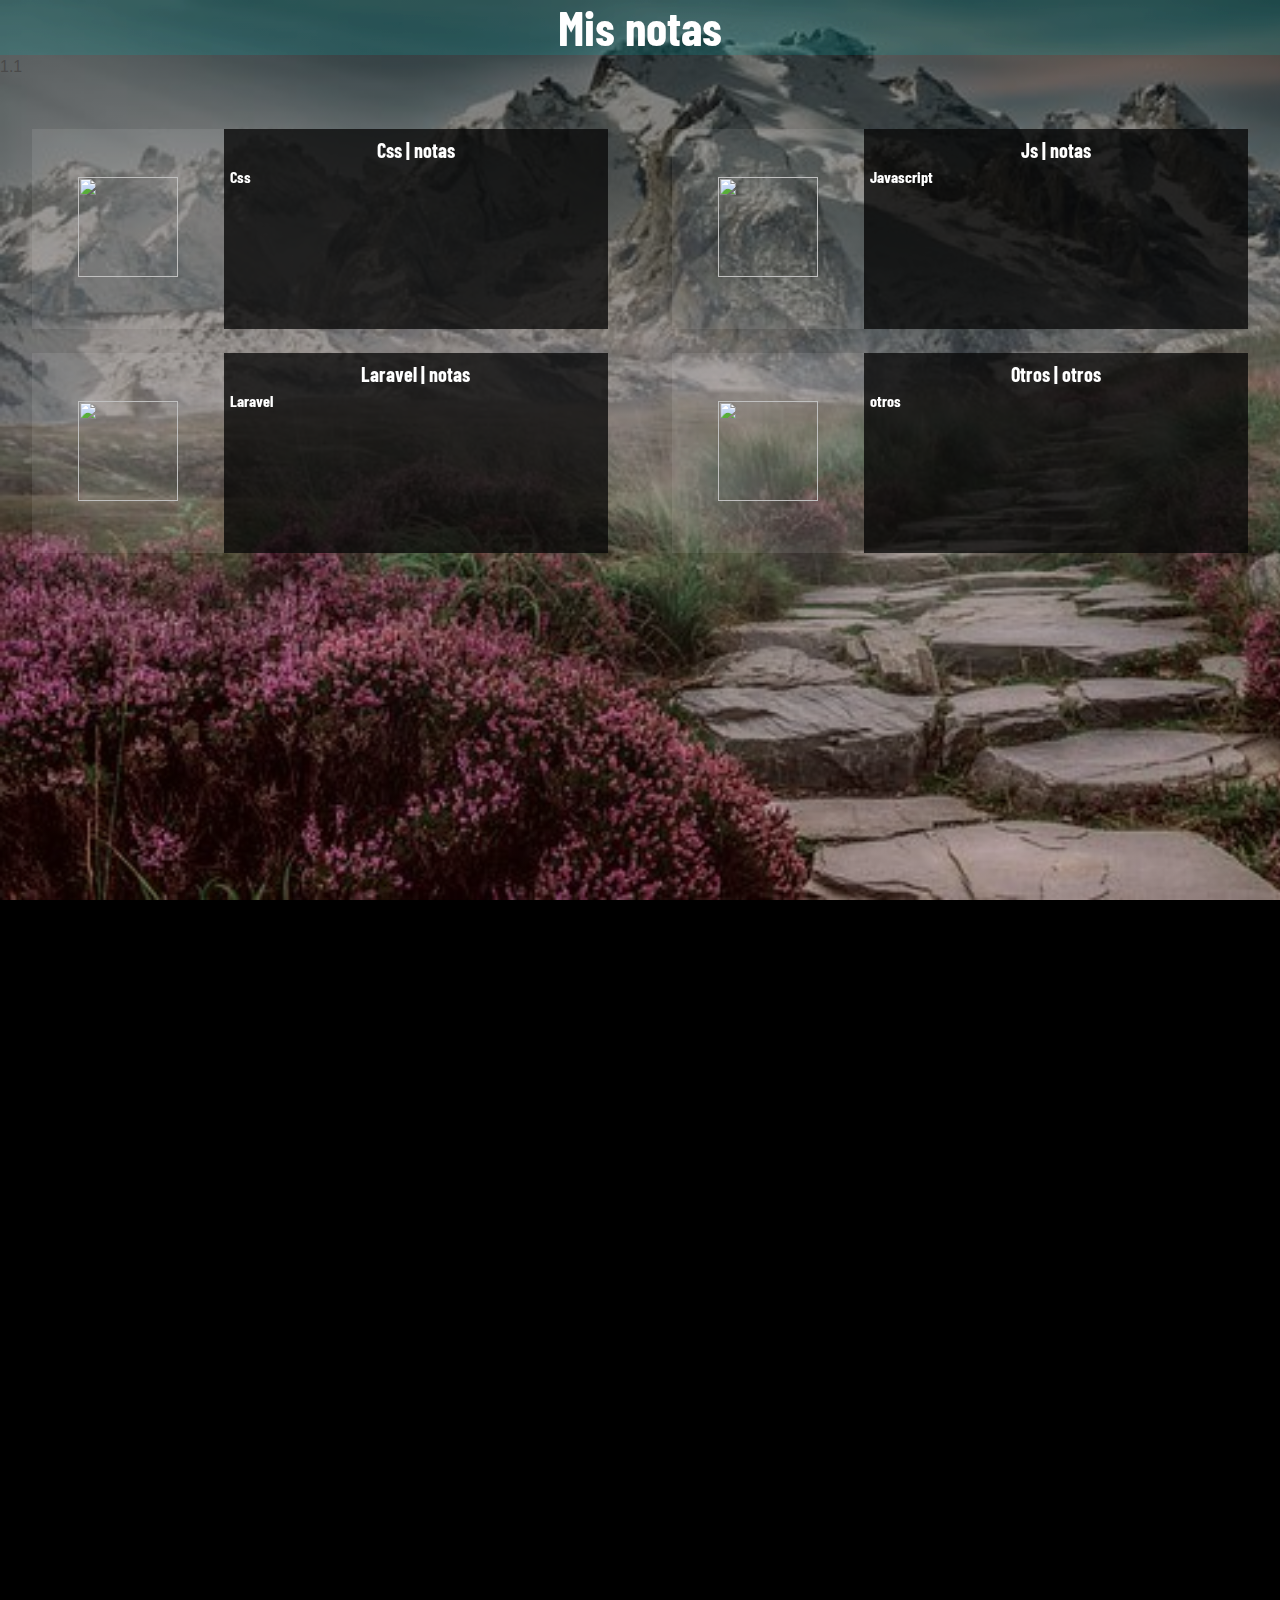
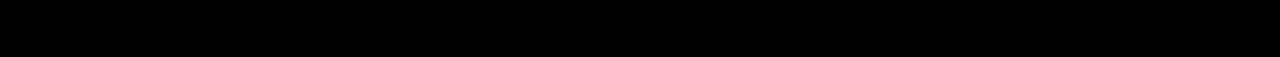
==== index.html @ 781b7498 "bbbbbb" ====
<!DOCTYPE html>
<html lang="es">

<head>
    <meta charset="UTF-8">
    <meta name="viewport" content="width=device-width, initial-scale=1.0">
    <title>LtP</title>
    <link rel="stylesheet" href="css/bulma.min.css">
    <link rel="stylesheet" href="css/fonts.css">
    <link rel="stylesheet" href="css/index.css">

    <link rel="manifest" href="manifest.json">
</head>

<body>

    <div class="hero">

        <div class="hero-body">
            <!-- #region -->
            <div class="hero-head ">

            </div>
            <a href="">
                <div class="titulo ">
                    <h1 class="">Mis notas</h1>
                </div>
            </a>

<p>1.1</p>
            <div class="hero-section block1 ">
                <div class="columns is-gapless  is-multiline">
                    <div class="column  is-6-fullhd is-6-desktop  is-12-tablet  is-12-mobile ">
                        <a href="https://francobg1.github.io/CSS-estudio/">
                            <div class="r-cuadros">

                                <div class="columns is-gapless is-multiline">
                                    <div class="column m-t is-4-fullhd is-4-desktop  is-4-tablet  is-12-mobile ">
                                        <img class="centrar" src="https://www.picuino.com/_images/css3-logo.png" alt="">
                                    </div>
                                    <div class="column m-t nota  is-8-fullhd is-8-desktop  is-8-tablet  is-12-mobile ">
                                        <div class="">
                                            <h1>Css | notas</h1>
                                            <p>Css</p>
                                        </div>
                                    </div>

                                </div>

                            </div>
                        </a>
                    </div>
                    <div class="column is-6-fullhd is-6-desktop  is-12-tablet  is-12-mobile ">
                        <a href="https://francobg1.github.io/Js-estudio/">
                            <div class="r-cuadros">

                                <div class="columns is-gapless is-multiline">
                                    <div class="column m-t  is-4-fullhd is-4-desktop  is-4-tablet  is-12-mobile ">
                                        <img class="centrar" src="https://upload.wikimedia.org/wikipedia/commons/thumb/9/99/Unofficial_JavaScript_logo_2.svg/480px-Unofficial_JavaScript_logo_2.svg.png"
                                        alt="">
                                    </div>
                                    <div class="column m-t nota  is-8-fullhd is-8-desktop  is-8-tablet  is-12-mobile ">
                                        <div class="">
                                            <h1>Js | notas</h1>
                                            <p>Javascript</p>

                                        </div>
                                    </div>

                                </div>
                            </div>
                        </a>
                    </div>

                </div>
                <div class="columns is-gapless is-multiline">
                    <div class="column  is-6-fullhd is-6-desktop  is-12-tablet  is-12-mobile ">
                        <a href="https://francobg1.github.io/Estudio_Laravel/">
                            <div class="r-cuadros">

                                <div class="columns is-gapless is-multiline">
                                    <div class="column m-t is-4-fullhd is-4-desktop  is-4-tablet  is-12-mobile ">
                                        <img class="centrar" src="https://twodayweb.ru/wp-content/uploads/2016/02/LARAVEL.png" alt="">
                                    </div>
                                    <div class="column m-t nota  is-8-fullhd is-8-desktop  is-8-tablet  is-12-mobile ">
                                        <div class="">
                                            <h1>Laravel | notas</h1>
                                            <p>Laravel</p>
                                        </div>
                                    </div>

                                </div>

                            </div>
                        </a>
                    </div>
                    <div class="column is-6-fullhd is-6-desktop  is-12-tablet  is-12-mobile ">
                        <a href="https://francobg1.github.io/staticnodejs/">
                            <div class="r-cuadros">

                                <div class="columns is-gapless is-multiline">
                                    <div class="column m-t is-4-fullhd is-4-desktop  is-4-tablet  is-12-mobile ">
                                        <img class="centrar" src="https://currofacil.com/imagenes_de_empleos/2019/03/icono_otros2.gif" alt="">
                                    </div>
                                    <div class="column m-t nota  is-8-fullhd is-8-desktop  is-8-tablet  is-12-mobile ">
                                        <div class="">
                                            <h1>Otros | otros</h1>
                                            <p>otros</p>
                                        </div>
                                    </div>


                                </div>
                            </div>
                        </a>
                    </div>

                </div>
            </div>



            <br>
            <br>
            <br>
            <br>
            <br>
            <br>
            <br>
            <br>
            <br>
            <br>
            <br>
            <br>
            <br>
            <br>
            <br>
            <br>
            <br>
            <br>
            <br>
            <br>
            <br>
            <br>
            <br>
            <br>
            <br>
            <br>
            <br>
            <br>
            <br>
            <br>
            <br>
            <br>
            <br>
            <br>
            <br>
            <br>
            <br>
            <br>
            <br>
            <br>
            <br>
            <br>
            <br>
            <br>
            <br>
            <br>
        </div>
    </div>
    <!--Fin bloques
    
       <h1>Animaciones</h1>
                          <p>@keyframes example { <br>
                            from {background-color: red;} <br>
                            to {background-color: yellow;} <br>
                          } <br>
                          <br>
                          /* The element to apply the animation to */ <br>
                          div { <br>
                            width: 100px; <br>
                            height: 100px; <br>
                            background-color: red; <br>
                            animation-name: example; <br>
                            animation-duration: 4s; <br>
                          }</p>
    -->



</body>

</html>
---- css/fonts.css ----
@font-face {
    font-family: 'Barlow Condensed';
    src: url('../fonts/BarlowCondensed-Bold.woff2') format('woff2'), url('../fonts/BarlowCondensed-Light.woff') format('woff');
    font-weight: 300;
    font-style: normal;
    font-display: swap;
}

@font-face {
    font-family: 'Barlow Condensed';
    src: url('../fonts/BarlowCondensed-Bold.woff2') format('woff2'), url('../fonts/BarlowCondensed-Bold.woff') format('woff');
    font-weight: bold;
    font-style: normal;
    font-display: swap;
}
---- css/index.css ----
.m {
    border: 1px solid rgba(128, 255, 0, 0.521);
}
.m-t{
    border: 1px solid rgba(212, 224, 199, 0);

}

.centrar {
    display: block;
    margin-left: auto;
    margin-right: auto;
}

body {
    /*
     padding-top: 10px;
    padding-left: 10px;
    padding-right: 10px;
    padding-bottom: 20px;
    */
    padding: 0px;
    margin: 0px;
}

.hero {
    height: 100%;
    width: 100%;
}

.hero-head {
    height: 55px;
    width: 100%;
    opacity: 0.5;
    background-color: #00a1a173;
    backdrop-filter: blur(0px);
}

.titulo {
    position: absolute;
    top: 0;
    width: 100%;
    opacity: 1 !important;
    text-align: center;
}

.titulo h1 {
    font-size: 3em;
    font-family: 'Barlow Condensed', sans-serif;
    font-weight: bold !important;
    color: white;
    font-weight: 600;
    line-height: 1.125;
}

.hero-body {
    height: 100%;
    width: 100%;
    padding: 0px;
    background-color: black;
    background-image: linear-gradient( rgba(0, 0, 0, 0.5), rgba(63, 0, 0, 0.233)), url(../img/wall-1.jpg);
    background-size: cover;
    background-repeat: no-repeat;
    background-attachment: fixed;
}

.columns {
    padding: 0px;
    margin: 0px;
    height: auto;
    width: auto;
}

.column {
    padding: 0px;
    margin: 0px;
}

.hero-section {
    width: 100%;
}
.block1{
    margin-top: 50px;
}

.block1 .columns {
    width: 100%;
}


.block1 img {
    width: 100px;
    height: 100px;
    margin-top: 25%;
}

.block1 .column {}

.r-cuadros {
    height: auto;
    background-color: rgba(255, 255, 255, 0.096);
    width: 90%;
    margin: 0 auto;
    backdrop-filter: blur(0px);
}

.r-cuadros:hover {
    background-color: rgba(0, 102, 185, 0.404);
    backdrop-filter: blur(4px);
    transition: backdrop-filter 1s ease;
    transition: background-color 1s ease;
    box-shadow: 1px white;
}

.r-cuadros .columns {
    height: auto;
    width: 100%;
}
.r-cuadros .columns .column{
    height: 200px;
}


.nota {
    background-color: rgba(0, 0, 0, 0.753);
    height:200px !important;
    margin-bottom: 0px !important;
}

.nota div {
    position: relative;
    height: 100%;
    width: 100%;
    color: rgb(255, 255, 255);
    font-family: 'Barlow Condensed', sans-serif;
    font-weight: bold !important;
}

.nota div h1 {
    text-align: center;
    align-content: center;
    margin-top: 5px;
    font-size: 20px;
}
.nota div p{
    margin-left: 5px;
}
 

/* The element to apply the animation to */

/*Móviles en horizontal o tablets en vertical*/

@media (max-width: 768px) {
    .hero-body {
        background-image: linear-gradient( rgba(0, 0, 0, 0.5), rgba(63, 0, 0, 0.233)), url(../img/wall-2.jpg);
        background-size: cover;
        background-repeat: no-repeat;
        background-attachment: fixed;
    }

    .block1 img {
        width: 100px;
        height: 100px;
        margin-top: 10px;
    }

}

/*/ Tablets en horizonal y escritorios normales
   ------------------------------------------------------------------------- /*/

@media (max-width: 1024px) {

    .block1 .columns {
        margin-bottom: 50px !important;
    }
    .nota {
        background-color: rgba(0, 0, 0, 0.753);
        height:70px !important;
        margin-bottom: 0px !important;
    }
    
}

/*/ Escritorios muy anchos
   ------------------------------------------------------------------------- */

@media (max-width: 1200px) {}

@media (max-width: 1300px) {}

@media(max-width:370px) {}
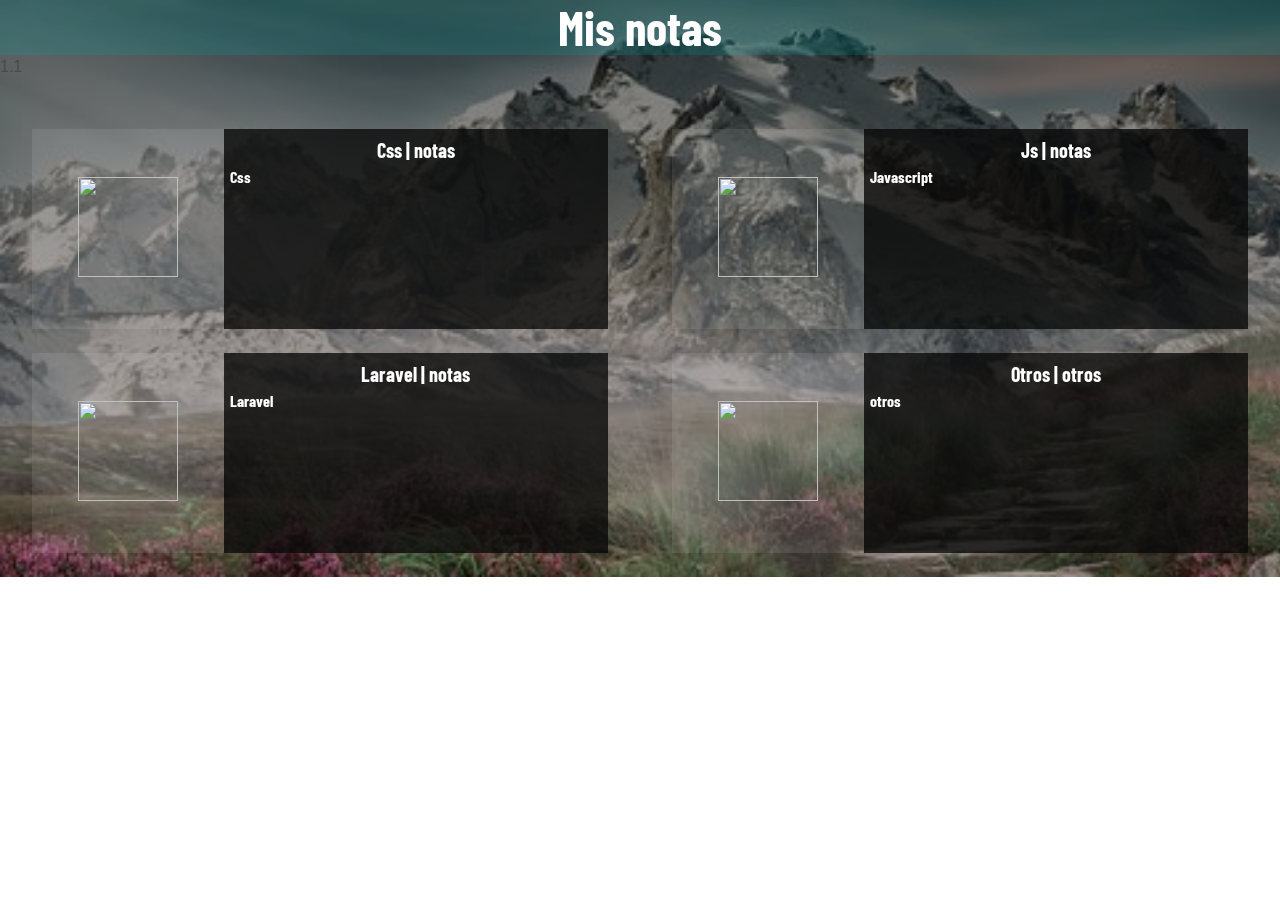
==== commit 4537a0eb: "c" ====
--- a/index.html
+++ b/index.html
@@ -121,51 +121,8 @@
 
 
             <br>
-            <br>
-            <br>
-            <br>
-            <br>
-            <br>
-            <br>
-            <br>
-            <br>
-            <br>
-            <br>
-            <br>
-            <br>
-            <br>
-            <br>
-            <br>
-            <br>
-            <br>
-            <br>
-            <br>
-            <br>
-            <br>
-            <br>
-            <br>
-            <br>
-            <br>
-            <br>
-            <br>
-            <br>
-            <br>
-            <br>
-            <br>
-            <br>
-            <br>
-            <br>
-            <br>
-            <br>
-            <br>
-            <br>
-            <br>
-            <br>
-            <br>
-            <br>
-            <br>
-            <br>
-            <br>
+        
+          
         </div>
     </div>
     <!--Fin bloques
--- a/css/index.css
+++ b/css/index.css
@@ -162,7 +162,7 @@
     .block1 img {
         width: 100px;
         height: 100px;
-        margin-top: 10px;
+        margin-top: 50px;
     }
 
 }
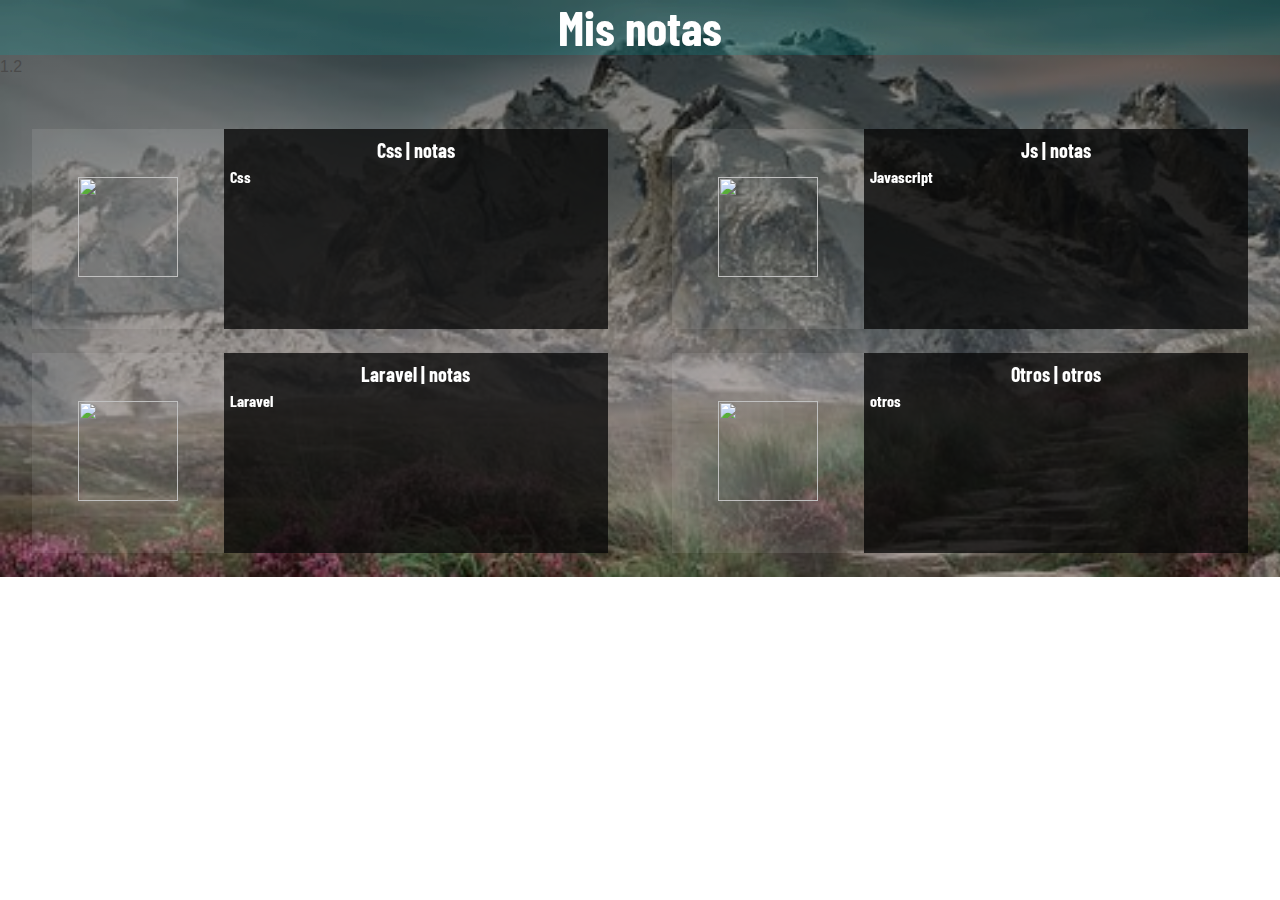
==== commit 74f127b5: "gasgas" ====
--- a/index.html
+++ b/index.html
@@ -8,10 +8,9 @@
     <link rel="stylesheet" href="css/bulma.min.css">
     <link rel="stylesheet" href="css/fonts.css">
     <link rel="stylesheet" href="css/index.css">
-
+    <link rel="shortcut icon" href="img/ico.png" type="image/x-icon">
     <link rel="manifest" href="manifest.json">
 </head>
-
 <body>
 
     <div class="hero">
@@ -27,7 +26,7 @@
                 </div>
             </a>
 
-<p>1.1</p>
+            <p>1.2</p>
             <div class="hero-section block1 ">
                 <div class="columns is-gapless  is-multiline">
                     <div class="column  is-6-fullhd is-6-desktop  is-12-tablet  is-12-mobile ">
@@ -56,8 +55,9 @@
 
                                 <div class="columns is-gapless is-multiline">
                                     <div class="column m-t  is-4-fullhd is-4-desktop  is-4-tablet  is-12-mobile ">
-                                        <img class="centrar" src="https://upload.wikimedia.org/wikipedia/commons/thumb/9/99/Unofficial_JavaScript_logo_2.svg/480px-Unofficial_JavaScript_logo_2.svg.png"
-                                        alt="">
+                                        <img class="centrar"
+                                            src="https://upload.wikimedia.org/wikipedia/commons/thumb/9/99/Unofficial_JavaScript_logo_2.svg/480px-Unofficial_JavaScript_logo_2.svg.png"
+                                            alt="">
                                     </div>
                                     <div class="column m-t nota  is-8-fullhd is-8-desktop  is-8-tablet  is-12-mobile ">
                                         <div class="">
@@ -80,7 +80,7 @@
 
                                 <div class="columns is-gapless is-multiline">
                                     <div class="column m-t is-4-fullhd is-4-desktop  is-4-tablet  is-12-mobile ">
-                                        <img class="centrar" src="https://twodayweb.ru/wp-content/uploads/2016/02/LARAVEL.png" alt="">
+                                        <img class="centrar"  src="https://twodayweb.ru/wp-content/uploads/2016/02/LARAVEL.png" alt="">
                                     </div>
                                     <div class="column m-t nota  is-8-fullhd is-8-desktop  is-8-tablet  is-12-mobile ">
                                         <div class="">
@@ -100,7 +100,9 @@
 
                                 <div class="columns is-gapless is-multiline">
                                     <div class="column m-t is-4-fullhd is-4-desktop  is-4-tablet  is-12-mobile ">
-                                        <img class="centrar" src="https://currofacil.com/imagenes_de_empleos/2019/03/icono_otros2.gif" alt="">
+                                        <img class="centrar"
+                                            src="https://currofacil.com/imagenes_de_empleos/2019/03/icono_otros2.gif"
+                                            alt="">
                                     </div>
                                     <div class="column m-t nota  is-8-fullhd is-8-desktop  is-8-tablet  is-12-mobile ">
                                         <div class="">
@@ -121,8 +123,8 @@
 
 
             <br>
-        
-          
+
+
         </div>
     </div>
     <!--Fin bloques
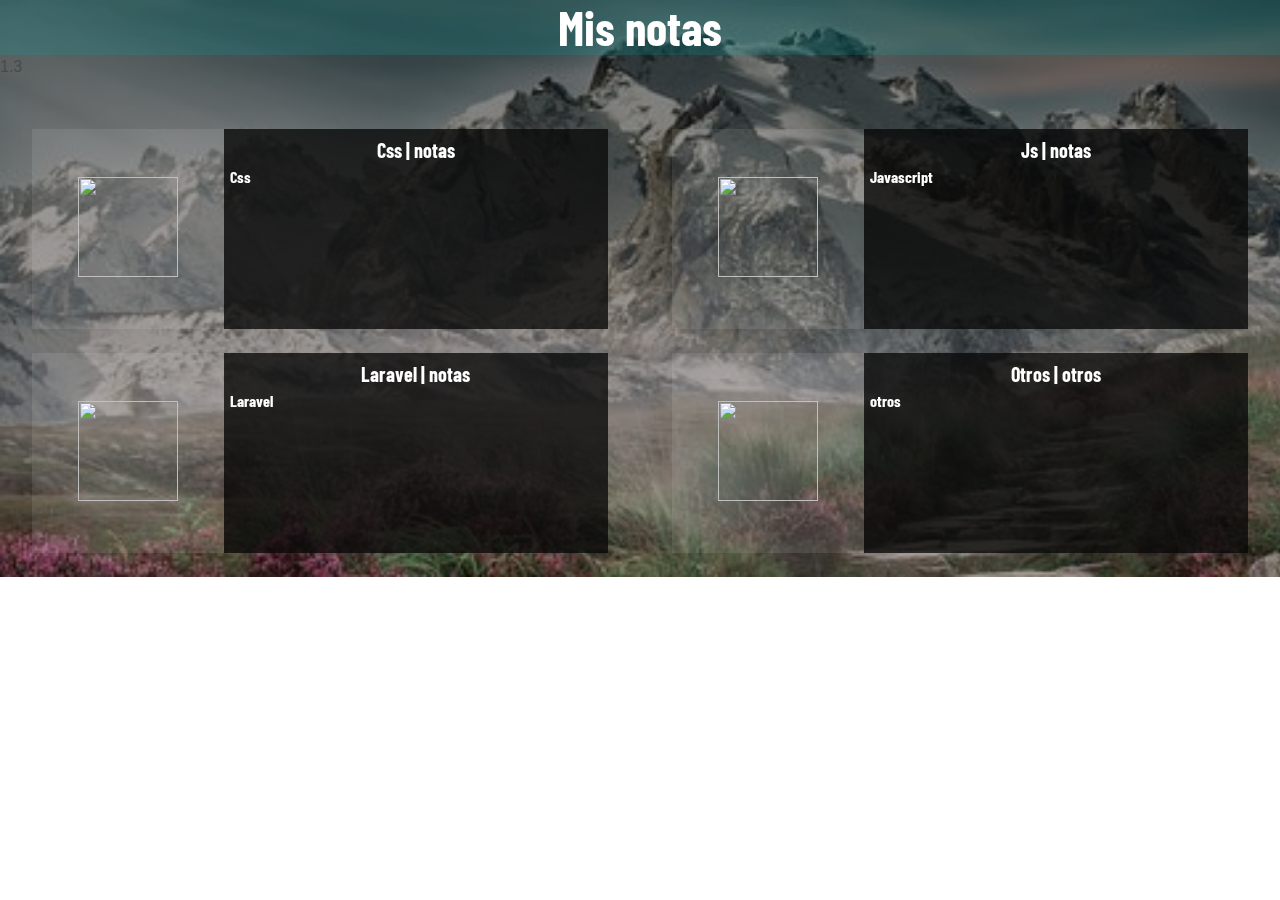
==== commit 4a239655: "qqq" ====
--- a/index.html
+++ b/index.html
@@ -26,7 +26,7 @@
                 </div>
             </a>
 
-            <p>1.2</p>
+            <p>1.3</p>
             <div class="hero-section block1 ">
                 <div class="columns is-gapless  is-multiline">
                     <div class="column  is-6-fullhd is-6-desktop  is-12-tablet  is-12-mobile ">
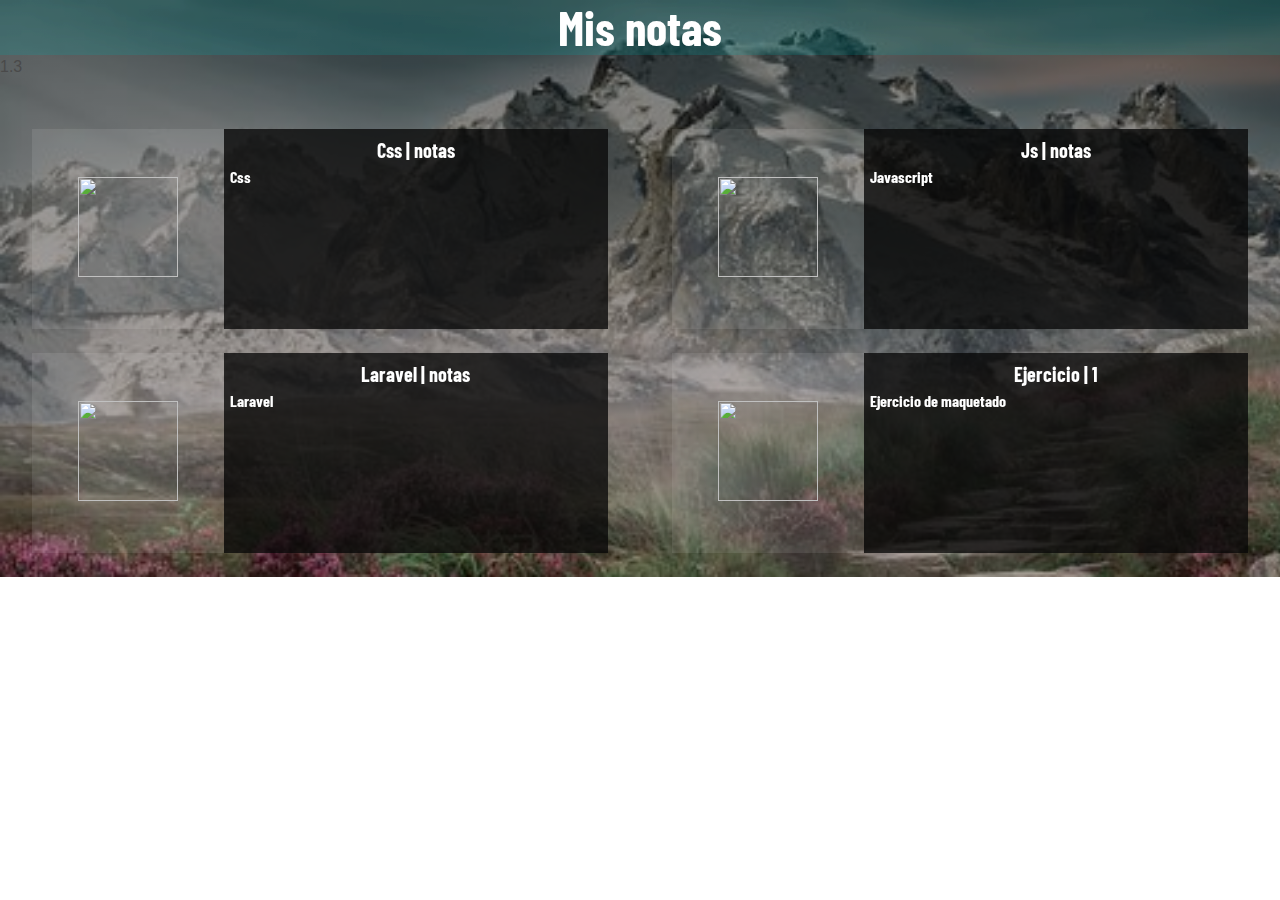
==== commit 561ddaff: "agregado ej1" ====
--- a/index.html
+++ b/index.html
@@ -106,8 +106,8 @@
                                     </div>
                                     <div class="column m-t nota  is-8-fullhd is-8-desktop  is-8-tablet  is-12-mobile ">
                                         <div class="">
-                                            <h1>Otros | otros</h1>
-                                            <p>otros</p>
+                                            <h1>Ejercicio | 1</h1>
+                                            <p>Ejercicio de maquetado </p>
                                         </div>
                                     </div>
 
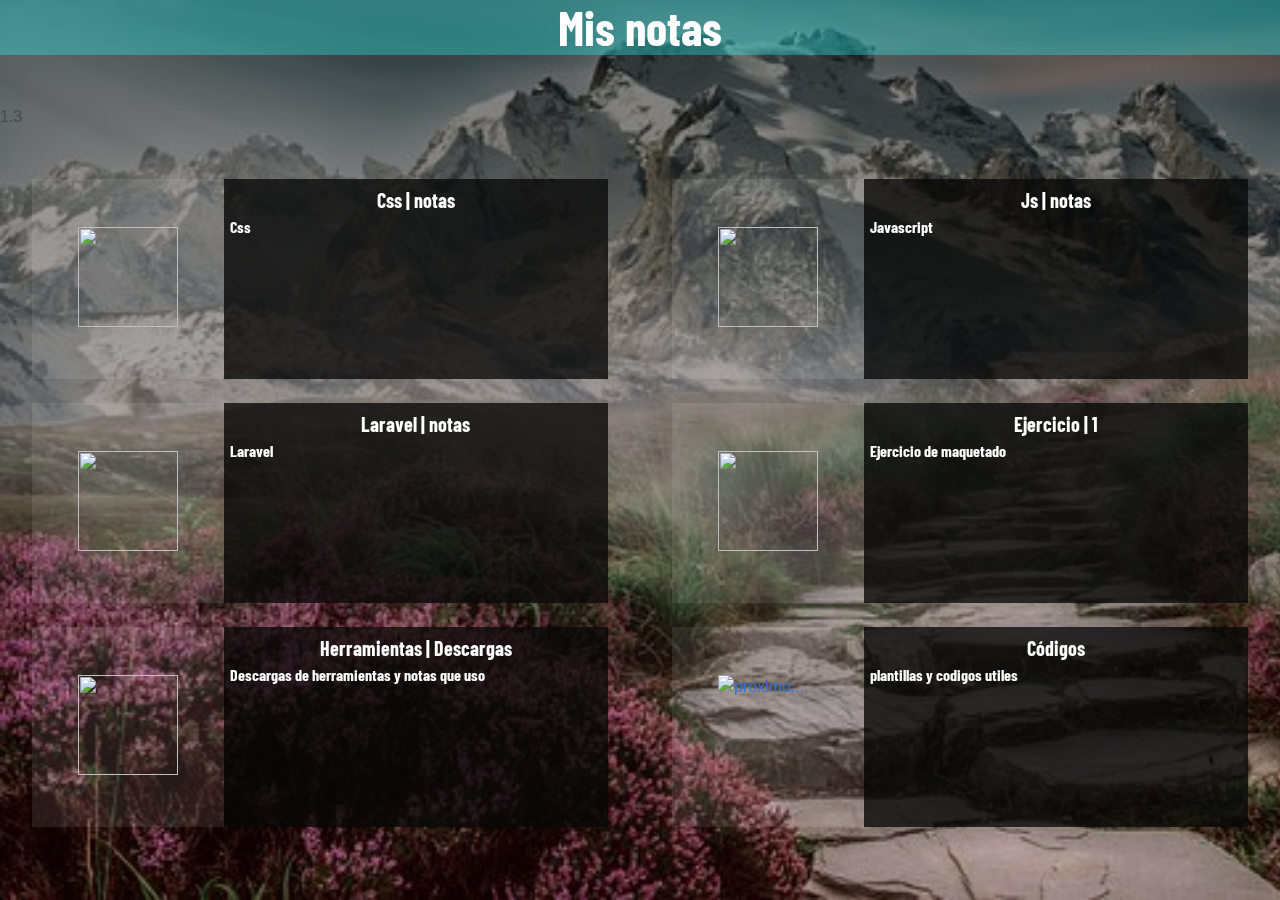
==== commit d5e93174: "dmasijdas" ====
--- a/index.html
+++ b/index.html
@@ -11,6 +11,7 @@
     <link rel="shortcut icon" href="img/ico.png" type="image/x-icon">
     <link rel="manifest" href="manifest.json">
 </head>
+
 <body>
 
     <div class="hero">
@@ -30,8 +31,8 @@
             <div class="hero-section block1 ">
                 <div class="columns is-gapless  is-multiline">
                     <div class="column  is-6-fullhd is-6-desktop  is-12-tablet  is-12-mobile ">
-                        <a href="https://francobg1.github.io/CSS-estudio/">
                             <div class="r-cuadros">
+                                <a href="https://francobg1.github.io/CSS-estudio/">
 
                                 <div class="columns is-gapless is-multiline">
                                     <div class="column m-t is-4-fullhd is-4-desktop  is-4-tablet  is-12-mobile ">
@@ -46,12 +47,12 @@
 
                                 </div>
 
-                            </div>
-                        </a>
+                            </a>
+                            </div>
                     </div>
                     <div class="column is-6-fullhd is-6-desktop  is-12-tablet  is-12-mobile ">
-                        <a href="https://francobg1.github.io/Js-estudio/">
-                            <div class="r-cuadros">
+                        <div class="r-cuadros">
+                            <a href="https://francobg1.github.io/Js-estudio/">
 
                                 <div class="columns is-gapless is-multiline">
                                     <div class="column m-t  is-4-fullhd is-4-desktop  is-4-tablet  is-12-mobile ">
@@ -68,19 +69,20 @@
                                     </div>
 
                                 </div>
-                            </div>
-                        </a>
+                            </a>
+                            </div>
                     </div>
 
                 </div>
                 <div class="columns is-gapless is-multiline">
                     <div class="column  is-6-fullhd is-6-desktop  is-12-tablet  is-12-mobile ">
-                        <a href="https://francobg1.github.io/Estudio_Laravel/">
-                            <div class="r-cuadros">
-
-                                <div class="columns is-gapless is-multiline">
-                                    <div class="column m-t is-4-fullhd is-4-desktop  is-4-tablet  is-12-mobile ">
-                                        <img class="centrar"  src="https://twodayweb.ru/wp-content/uploads/2016/02/LARAVEL.png" alt="">
+                        <div class="r-cuadros">
+                            <a href="https://francobg1.github.io/Estudio_Laravel/">
+
+                                <div class="columns is-gapless is-multiline">
+                                    <div class="column m-t is-4-fullhd is-4-desktop  is-4-tablet  is-12-mobile ">
+                                        <img class="centrar"
+                                            src="https://twodayweb.ru/wp-content/uploads/2016/02/LARAVEL.png" alt="">
                                     </div>
                                     <div class="column m-t nota  is-8-fullhd is-8-desktop  is-8-tablet  is-12-mobile ">
                                         <div class="">
@@ -91,12 +93,12 @@
 
                                 </div>
 
-                            </div>
-                        </a>
+                            </a>
+                            </div>
                     </div>
                     <div class="column is-6-fullhd is-6-desktop  is-12-tablet  is-12-mobile ">
-                        <a href="https://francobg1.github.io/staticnodejs/">
-                            <div class="r-cuadros">
+                        <div class="r-cuadros">
+                            <a href="https://francobg1.github.io/staticnodejs/">
 
                                 <div class="columns is-gapless is-multiline">
                                     <div class="column m-t is-4-fullhd is-4-desktop  is-4-tablet  is-12-mobile ">
@@ -113,8 +115,54 @@
 
 
                                 </div>
-                            </div>
-                        </a>
+                            </a>
+                            </div>
+                    </div>
+
+                </div>
+                <div class="columns is-gapless is-multiline">
+                    <div class="column  is-6-fullhd is-6-desktop  is-12-tablet  is-12-mobile ">
+                        <div class="r-cuadros">
+                            <a href="https://francobg1.github.io/CSS-estudio/html/parte14.html">
+
+                                <div class="columns is-gapless is-multiline">
+                                    <div class="column m-t is-4-fullhd is-4-desktop  is-4-tablet  is-12-mobile ">
+                                        <img class="centrar"
+                                            src="https://hormigasenlanube.com/wp-content/uploads/2019/10/Icono-recursos-herramientas.png" alt="">
+                                    </div>
+                                    <div class="column m-t nota  is-8-fullhd is-8-desktop  is-8-tablet  is-12-mobile ">
+                                        <div class="">
+                                            <h1>Herramientas | Descargas</h1>
+                                            <p>Descargas de herramientas y notas que uso</p>
+                                        </div>
+                                    </div>
+
+                                </div>
+
+                            </a>
+                            </div>
+                    </div>
+                    <div class="column is-6-fullhd is-6-desktop  is-12-tablet  is-12-mobile ">
+                        <div class="r-cuadros">
+                            <a href="otros/plantillas.html">
+
+                                <div class="columns is-gapless is-multiline">
+                                    <div class="column m-t is-4-fullhd is-4-desktop  is-4-tablet  is-12-mobile ">
+                                        <img class="centrar"
+                                            src=""
+                                            alt="proximo...">
+                                    </div>
+                                    <div class="column m-t nota  is-8-fullhd is-8-desktop  is-8-tablet  is-12-mobile ">
+                                        <div class="">
+                                            <h1>Códigos</h1>
+                                            <p>plantillas y codigos utiles</p>
+                                        </div>
+                                    </div>
+
+
+                                </div>
+                            </a>
+                            </div>
                     </div>
 
                 </div>
--- a/css/index.css
+++ b/css/index.css
@@ -1,11 +1,16 @@
 .m {
     border: 1px solid rgba(128, 255, 0, 0.521);
 }
-.m-t{
+
+.m-t {
     border: 1px solid rgba(212, 224, 199, 0);
-
-}
-
+}
+html{
+    background-image: linear-gradient( rgba(0, 0, 0, 0.5), rgba(63, 0, 0, 0.233)), url(../img/wall-1.jpg);
+    background-size: cover;
+    background-repeat: no-repeat;
+    background-attachment: fixed;
+}
 .centrar {
     display: block;
     margin-left: auto;
@@ -21,6 +26,7 @@
     */
     padding: 0px;
     margin: 0px;
+    background-color: black;
 }
 
 .hero {
@@ -32,8 +38,9 @@
     height: 55px;
     width: 100%;
     opacity: 0.5;
-    background-color: #00a1a173;
+    background-color: #29ffffab;
     backdrop-filter: blur(0px);
+    margin-bottom: 50px;
 }
 
 .titulo {
@@ -54,10 +61,9 @@
 }
 
 .hero-body {
-    height: 100%;
-    width: 100%;
-    padding: 0px;
-    background-color: black;
+    height: 100vh;
+    width: 100%;
+    padding: 0px;
     background-image: linear-gradient( rgba(0, 0, 0, 0.5), rgba(63, 0, 0, 0.233)), url(../img/wall-1.jpg);
     background-size: cover;
     background-repeat: no-repeat;
@@ -79,14 +85,14 @@
 .hero-section {
     width: 100%;
 }
-.block1{
+
+.block1 {
     margin-top: 50px;
 }
 
 .block1 .columns {
     width: 100%;
 }
-
 
 .block1 img {
     width: 100px;
@@ -116,14 +122,14 @@
     height: auto;
     width: 100%;
 }
-.r-cuadros .columns .column{
+
+.r-cuadros .columns .column {
     height: 200px;
 }
-
 
 .nota {
     background-color: rgba(0, 0, 0, 0.753);
-    height:200px !important;
+    height: 200px !important;
     margin-bottom: 0px !important;
 }
 
@@ -142,10 +148,27 @@
     margin-top: 5px;
     font-size: 20px;
 }
-.nota div p{
+
+.nota div p {
     margin-left: 5px;
 }
- 
+
+textarea{
+    background-color: black;
+    color: white;
+    width: 50%;
+    height: 400px;
+    overflow: hidden;
+    display: block;
+    margin-left: auto;
+    margin-right: auto;
+    border-radius: 10px;
+    box-shadow:0px 0px 10px 1px yellowgreen;
+}
+textarea:hover{
+    overflow: scroll;
+}
+
 
 /* The element to apply the animation to */
 
@@ -153,34 +176,40 @@
 
 @media (max-width: 768px) {
     .hero-body {
+        height: 100%;
         background-image: linear-gradient( rgba(0, 0, 0, 0.5), rgba(63, 0, 0, 0.233)), url(../img/wall-2.jpg);
         background-size: cover;
         background-repeat: no-repeat;
         background-attachment: fixed;
     }
-
     .block1 img {
         width: 100px;
         height: 100px;
         margin-top: 50px;
     }
-
+    
+textarea{
+    width: 98%;
+    height: 400px;
+    margin-top: 30px;
+    margin-bottom: 30px;
+    border-radius: 10px;
+    box-shadow:0px 0px 10px 1px yellowgreen;
+}
 }
 
 /*/ Tablets en horizonal y escritorios normales
    ------------------------------------------------------------------------- /*/
 
 @media (max-width: 1024px) {
-
     .block1 .columns {
         margin-bottom: 50px !important;
     }
     .nota {
         background-color: rgba(0, 0, 0, 0.753);
-        height:70px !important;
+        height: 70px !important;
         margin-bottom: 0px !important;
     }
-    
 }
 
 /*/ Escritorios muy anchos
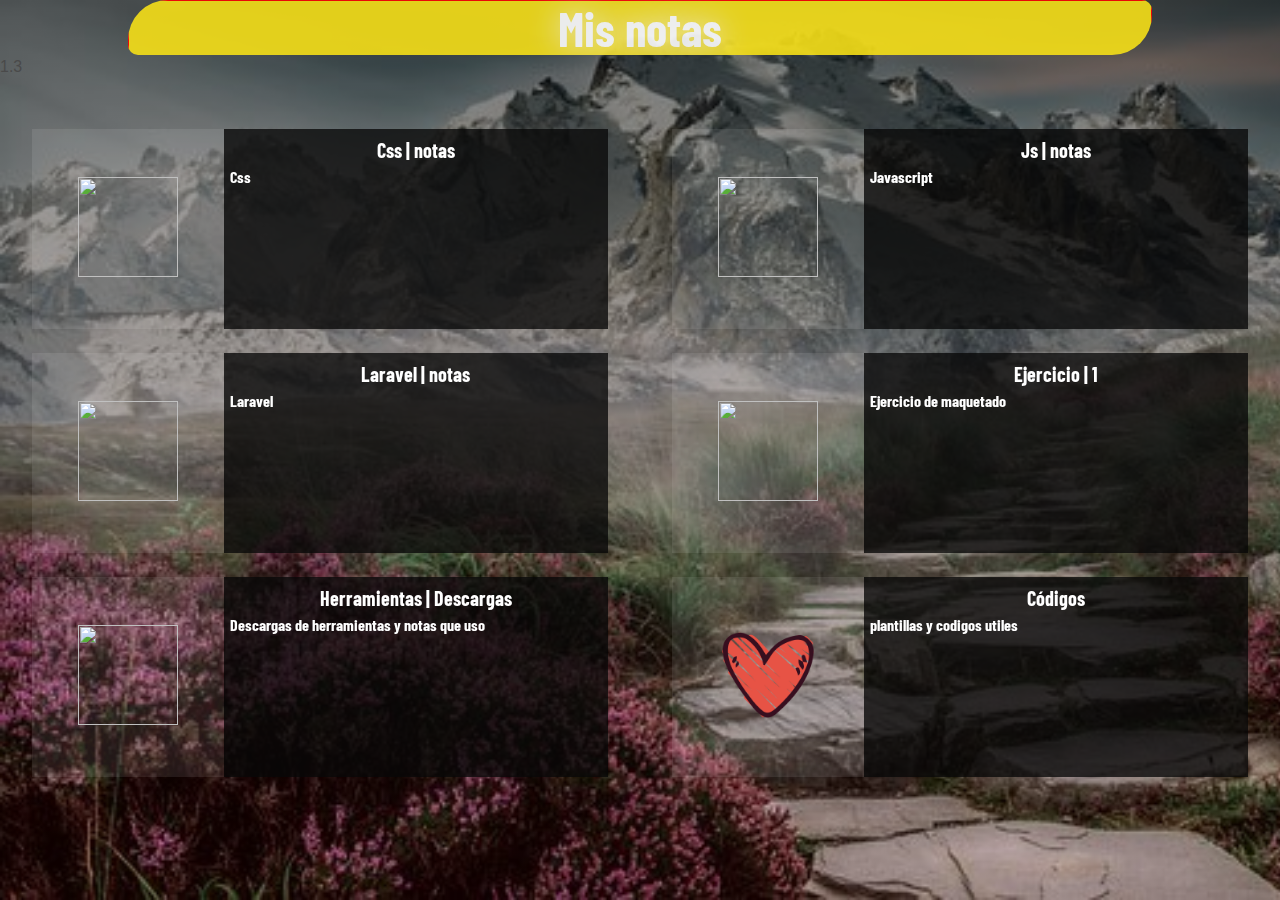
==== commit 7bc3457f: "ajsldkjaskld" ====
--- a/index.html
+++ b/index.html
@@ -19,20 +19,21 @@
         <div class="hero-body">
             <!-- #region -->
             <div class="hero-head ">
-
+                <span></span>
+                <a href="">
+                    <div class="titulo ">
+                        <h1 class="">Mis notas</h1>
+                    </div>
+                </a>
+    
             </div>
-            <a href="">
-                <div class="titulo ">
-                    <h1 class="">Mis notas</h1>
-                </div>
-            </a>
-
+           
             <p>1.3</p>
             <div class="hero-section block1 ">
                 <div class="columns is-gapless  is-multiline">
                     <div class="column  is-6-fullhd is-6-desktop  is-12-tablet  is-12-mobile ">
-                            <div class="r-cuadros">
-                                <a href="https://francobg1.github.io/CSS-estudio/">
+                        <div class="r-cuadros">
+                            <a href="https://francobg1.github.io/CSS-estudio/">
 
                                 <div class="columns is-gapless is-multiline">
                                     <div class="column m-t is-4-fullhd is-4-desktop  is-4-tablet  is-12-mobile ">
@@ -48,7 +49,7 @@
                                 </div>
 
                             </a>
-                            </div>
+                        </div>
                     </div>
                     <div class="column is-6-fullhd is-6-desktop  is-12-tablet  is-12-mobile ">
                         <div class="r-cuadros">
@@ -70,7 +71,7 @@
 
                                 </div>
                             </a>
-                            </div>
+                        </div>
                     </div>
 
                 </div>
@@ -94,7 +95,7 @@
                                 </div>
 
                             </a>
-                            </div>
+                        </div>
                     </div>
                     <div class="column is-6-fullhd is-6-desktop  is-12-tablet  is-12-mobile ">
                         <div class="r-cuadros">
@@ -116,7 +117,7 @@
 
                                 </div>
                             </a>
-                            </div>
+                        </div>
                     </div>
 
                 </div>
@@ -128,7 +129,8 @@
                                 <div class="columns is-gapless is-multiline">
                                     <div class="column m-t is-4-fullhd is-4-desktop  is-4-tablet  is-12-mobile ">
                                         <img class="centrar"
-                                            src="https://hormigasenlanube.com/wp-content/uploads/2019/10/Icono-recursos-herramientas.png" alt="">
+                                            src="https://hormigasenlanube.com/wp-content/uploads/2019/10/Icono-recursos-herramientas.png"
+                                            alt="">
                                     </div>
                                     <div class="column m-t nota  is-8-fullhd is-8-desktop  is-8-tablet  is-12-mobile ">
                                         <div class="">
@@ -140,7 +142,7 @@
                                 </div>
 
                             </a>
-                            </div>
+                        </div>
                     </div>
                     <div class="column is-6-fullhd is-6-desktop  is-12-tablet  is-12-mobile ">
                         <div class="r-cuadros">
@@ -148,9 +150,7 @@
 
                                 <div class="columns is-gapless is-multiline">
                                     <div class="column m-t is-4-fullhd is-4-desktop  is-4-tablet  is-12-mobile ">
-                                        <img class="centrar"
-                                            src=""
-                                            alt="proximo...">
+                                        <img class="centrar" src="img/ico.png" alt="proximo...">
                                     </div>
                                     <div class="column m-t nota  is-8-fullhd is-8-desktop  is-8-tablet  is-12-mobile ">
                                         <div class="">
@@ -162,7 +162,7 @@
 
                                 </div>
                             </a>
-                            </div>
+                        </div>
                     </div>
 
                 </div>
--- a/css/index.css
+++ b/css/index.css
@@ -35,18 +35,42 @@
 }
 
 .hero-head {
+    position: relative;
+    overflow:hidden;
     height: 55px;
-    width: 100%;
-    opacity: 0.5;
-    background-color: #29ffffab;
+    width: 80%;
+    opacity: 0.9;
+    background-color: #f7e018;
     backdrop-filter: blur(0px);
     margin-bottom: 50px;
+    border-radius: 40px 10px;  
+    display: block;
+    margin: 0 auto;
+    text-align: center;
+}
+.hero-head span{
+    position:relative;
+    display: block;
+    background:url(../img/brillos/brillog.png) no-repeat; 
+    background-position: -300px 0px;
+    margin-top:0px;
+    height: 1033px;
+    width: 1320px;
+    
+}
+.hero-head:hover span{
+    background-position: 1000px 0px;
+    -webkit-transition-property: all;
+    -webkit-transition-duration: 2s;
+    transition-property: all;
+    transition-duration: 2s;
 }
 
 .titulo {
     position: absolute;
+    right: 0;
+    left: 0;
     top: 0;
-    width: 100%;
     opacity: 1 !important;
     text-align: center;
 }
@@ -58,6 +82,8 @@
     color: white;
     font-weight: 600;
     line-height: 1.125;
+    border: 1px solid red;
+    text-shadow: 0 0 30px #fff;
 }
 
 .hero-body {
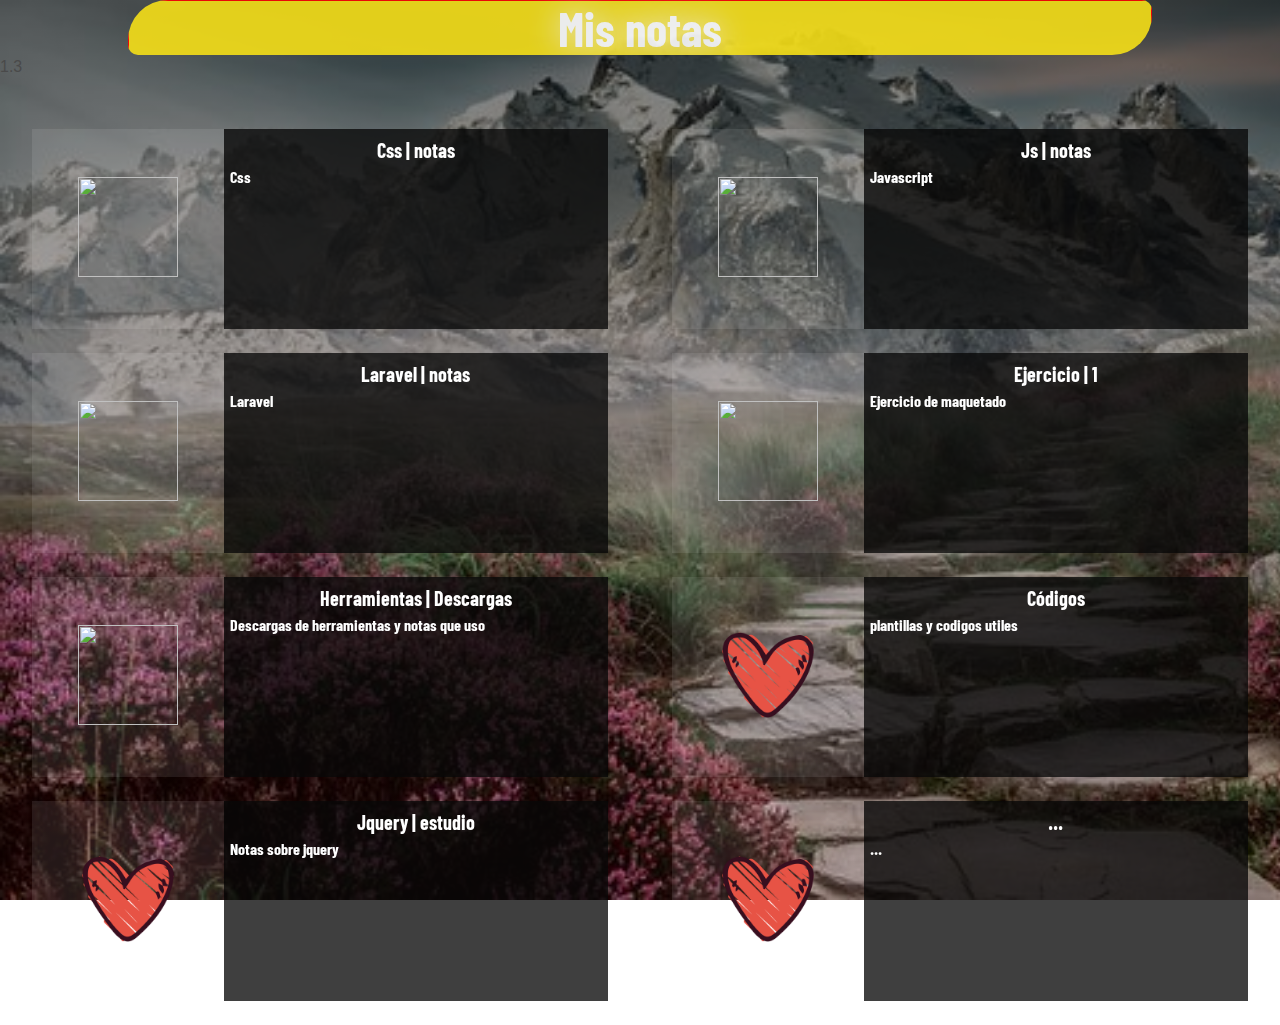
==== commit 2ca1c772: "b" ====
--- a/index.html
+++ b/index.html
@@ -10,6 +10,7 @@
     <link rel="stylesheet" href="css/index.css">
     <link rel="shortcut icon" href="img/ico.png" type="image/x-icon">
     <link rel="manifest" href="manifest.json">
+
 </head>
 
 <body>
@@ -20,14 +21,14 @@
             <!-- #region -->
             <div class="hero-head ">
                 <span></span>
-                <a href="">
+                <a href="https://francobg1.github.io/in/">
                     <div class="titulo ">
                         <h1 class="">Mis notas</h1>
                     </div>
                 </a>
-    
+
             </div>
-           
+
             <p>1.3</p>
             <div class="hero-section block1 ">
                 <div class="columns is-gapless  is-multiline">
@@ -156,6 +157,50 @@
                                         <div class="">
                                             <h1>Códigos</h1>
                                             <p>plantillas y codigos utiles</p>
+                                        </div>
+                                    </div>
+
+
+                                </div>
+                            </a>
+                        </div>
+                    </div>
+
+                </div>
+                <div class="columns is-gapless is-multiline">
+                    <div class="column  is-6-fullhd is-6-desktop  is-12-tablet  is-12-mobile ">
+                        <div class="r-cuadros">
+                            <a href="https://francobg1.github.io/jquery-estudio/">
+                                <div class="columns is-gapless is-multiline">
+                                    <div class="column m-t is-4-fullhd is-4-desktop  is-4-tablet  is-12-mobile ">
+                                        <img class="centrar"
+                                            src="img/ico.png"
+                                            alt="">
+                                    </div>
+                                    <div class="column m-t nota  is-8-fullhd is-8-desktop  is-8-tablet  is-12-mobile ">
+                                        <div class="">
+                                            <h1>Jquery | estudio</h1>
+                                            <p>Notas sobre jquery </p>
+                                        </div>
+                                    </div>
+
+                                </div>
+
+                            </a>
+                        </div>
+                    </div>
+                    <div class="column is-6-fullhd is-6-desktop  is-12-tablet  is-12-mobile ">
+                        <div class="r-cuadros">
+                            <a href="">
+
+                                <div class="columns is-gapless is-multiline">
+                                    <div class="column m-t is-4-fullhd is-4-desktop  is-4-tablet  is-12-mobile ">
+                                        <img class="centrar" src="img/ico.png" alt="proximo...">
+                                    </div>
+                                    <div class="column m-t nota  is-8-fullhd is-8-desktop  is-8-tablet  is-12-mobile ">
+                                        <div class="">
+                                            <h1>...</h1>
+                                            <p>...</p>
                                         </div>
                                     </div>
 
